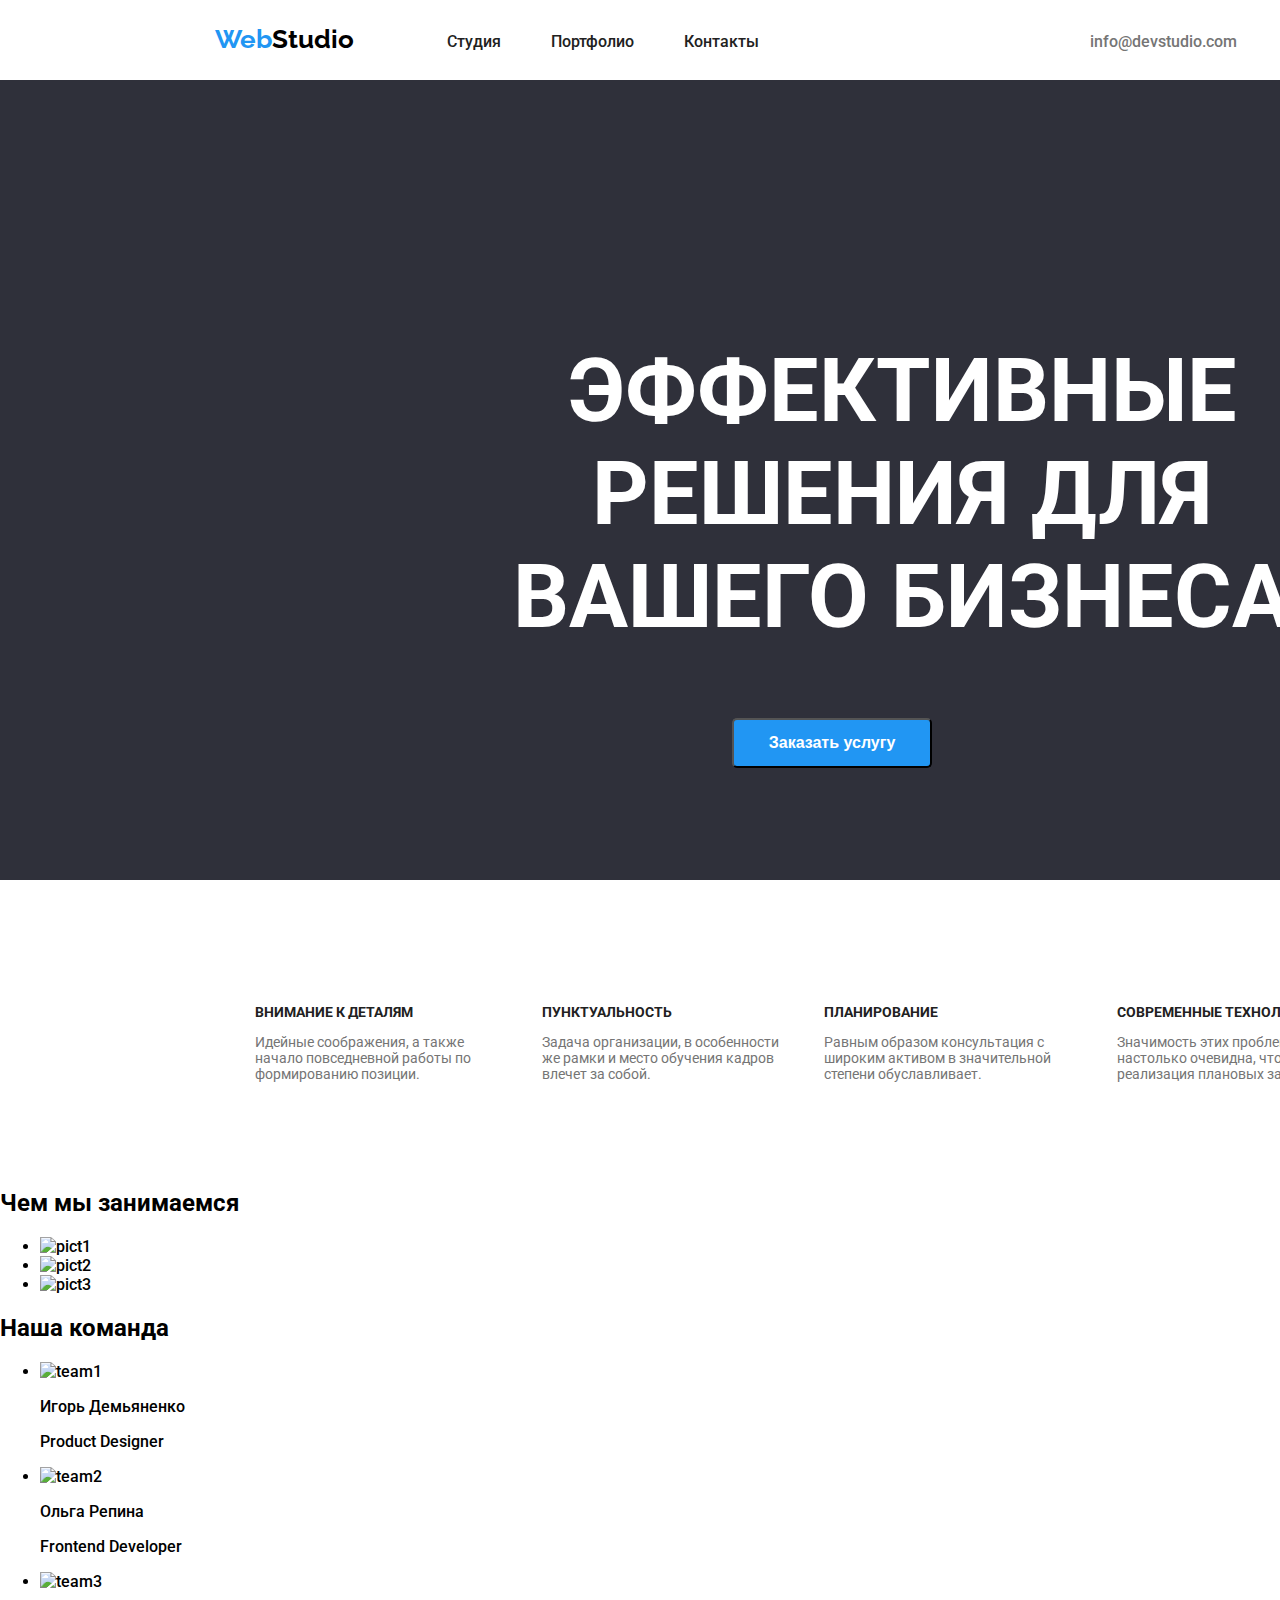
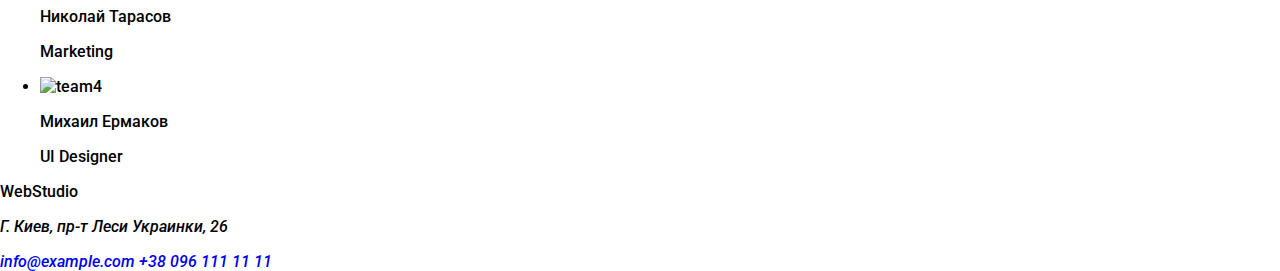
==== index.html @ d457b76b "Стилизовал секции с кнопкой и характеристиками" ====
<!DOCTYPE html>
<html lang="ru">
  <head>
    <meta charset="UTF-8" />
    <meta name="viewport" content="width=device-width, initial-scale=1.0" />
    <title>Web Studio</title>
    <link rel="stylesheet" href="./css/style.css">
    <link href="https://fonts.googleapis.com/css2?family=Raleway:wght@700&display=swap" rel="stylesheet">
    <link href="https://fonts.googleapis.com/css2?family=Roboto:ital,wght@0,100;0,300;0,400;0,500;0,700;0,900;1,100;1,300;1,400;1,500;1,700;1,900&display=swap" rel="stylesheet">
  </head>
  <body>
    <header>
      <nav class="navi">
        <a href="./"><span class="logo1">Web</span><span class="logo2">Studio</span></a>
        <ul class="navi-menu">
          <li ><a href="#"class="navi-list">Студия</a></li>
          <li ><a href="#" class="navi-list">Портфолио</a></li>
          <li ><a href="#contacts" class="color-for-contacts">Контакты</a></li>
        </ul>
      </nav>
      <address class="addr">
        <a href="mailto:info@example.com" class="textcolor-for-addr">info@devstudio.com</a>
        <a href="tel:+380961111111" class="textcolor-for-addr marg-for-tel">+38 096 111 11 11</a>
      </address>
    </header>

    <main class="main">
      <section class="sect-wiht-but">
        <h1>эффективные решения для вашего бизнеса</h1>
        <button type="button" class="button">Заказать услугу</button>
      </section>
      <section class="our-char">
        <h2 hidden>Наши характеристики</h2>
        <ul class="our-char-list">
          <li>
            <h3>Внимание к деталям</h3>
            <p>Идейные соображения, а также начало повседневной работы по формированию позиции.</p>
          </li>
          <li>
            <h3>Пунктуальность</h3>
            <p>Задача организации, в особенности же рамки и место обучения кадров влечет за собой.</p>
          </li>
          <li>
            <h3>Планирование</h3>
            <p>Равным образом консультация с широким активом в значительной степени обуславливает.</p>
          </li>
          <li>
            <h3>Современные технологии</h3>
            <p>Значимость этих проблем настолько очевидна, что реализация плановых заданий.</p>
          </li>
        </ul>
      </section>

      <section>
        <h2>Чем мы занимаемся</h2>
        <ul>
          <li><img src="images/work/img1.jpg" alt="pict1" width="370" height="294"/></li>
          <li><img src="images/work/img2.jpg" alt="pict2" width="370" height="294"/></li>
          <li><img src="images/work/img3.jpg" alt="pict3" width="370" height="294"/></li>
        </ul>
      </section>
      <section>
        <h2>Наша команда</h2>
        <ul>
          <li>
            <img src="images/team/img1.jpg" alt="team1" width="270" height="260" />
            <p>Игорь Демьяненко</p>
            <p>Product Designer</p>
          </li>
          <li>
            <img src="images/team/img2.jpg" alt="team2" width="270" height="260" />
              <p>Ольга Репина</p>
              <p>Frontend Developer</p>
          </li>
          <li>
            <img src="images/team/img3.jpg" alt="team3" width="270" height="260" />
            <p>Николай Тарасов</p>
            <p>Marketing</p>
          </li>
          <li>
            <img src="images/team/img4.jpg" alt="team4" width="270" height="260" />
            <p>Михаил Ермаков</p>
            <p>UI Designer</p>
          </li>
        </ul>
      </section>
    </main>

    <footer>
      <span>WebStudio</span>
      <address id="contacts">
        <p>Г. Киев, пр-т Леси Украинки, 26</p>
        <a href="mailto:info@example.com">info@example.com</a>
        <a href="tel:+380961111111">+38 096 111 11 11</a>
      </address>
    </footer>
  </body>
</html>
---- css/style.css ----
body {
  margin: 0px;
  padding: 0px;
  font-family: "Roboto", sans-serif;
  width: 1600px;
  font-weight: 500;
}
header {
  height: 80px;
  width: 1600px;
  background-color: #ffffff;
  display: flex;
  flex-direction: row;
  margin: 0px;
}
a {
  text-decoration: none;
}
a:hover {
  text-decoration-line: underline;
  color: #2196f3;
}
.logo1 {
  font-family: "Raleway", sans-serif;
  margin-left: 215px;
  font-weight: 700;
  font-size: 26px;
  color: #2196f3;
  padding: 0px;
}
.logo1:visited {
  color: #2196f3;
}
.logo2 {
  font-family: "Raleway", sans-serif;
  font-weight: 700;
  font-size: 26px;
  color: #000000;
  padding: 0px;
}
.logo2:visited {
  color: #000000;
}
.navi {
  display: flex;
  margin-top: 24px;
}
.navi:visited {
  color: #212121;
}
.navi:hover {
  color: #2196f3;
}
.navi-menu {
  margin-top: 8px;
  padding: 0px;
  display: flex;
  list-style: none;
  margin-left: 93px;
}
.navi-list {
  color: #212121;
  margin-right: 50px;
}
.sect-wiht-but {
  width: 1600px;
  background-color: #2f303a;
  color: #ffffff;
  font-size: 44px;
  font-weight: 900;
  padding-top: 200px;
  padding-left: 452px;
  height: 600px;
}
.sect-wiht-but h1 {
  margin-right: 700px;
  text-transform: uppercase;
  text-align: center;
}
.color-for-contacts {
  color: #212121;
}
.main {
  margin: 0px;
}
.addr {
  font-style: normal;
  padding: 0px;
  margin-left: 331px;
  margin-top: 32px;
}
.marg-for-tel {
  margin-left: 50px;
}
.textcolor-for-addr {
  color: #757575;
}
.button {
  width: 200px;
  height: 50px;
  background-color: #2196f3;
  color: #ffffff;
  margin-left: 280px;
  font-size: 16px;
  font-weight: 700;
  padding-left: 32px;
  padding-right: 32px;
  padding-top: 10px;
  padding-bottom: 10px;
  border-radius: 5px;
}
.our-char {
  height: 101px;
  width: 1170px;
  padding-bottom: 94px;
  padding-top: 94px;
  padding-right: 215px;
  padding-left: 215px;
  margin: 0px;
}
.our-char-list {
  list-style: none;
  display: flex;
}
.our-char-list li {
  widows: 270px;
  margin-right: 30px;
}
.our-char-list li h3 {
  text-transform: uppercase;
  font-size: 14px;
  font-weight: 700px;
  color: #212121;
}
.our-char-list li p {
  font-weight: 400;
  font-size: 14px;
  color: #757575;
}
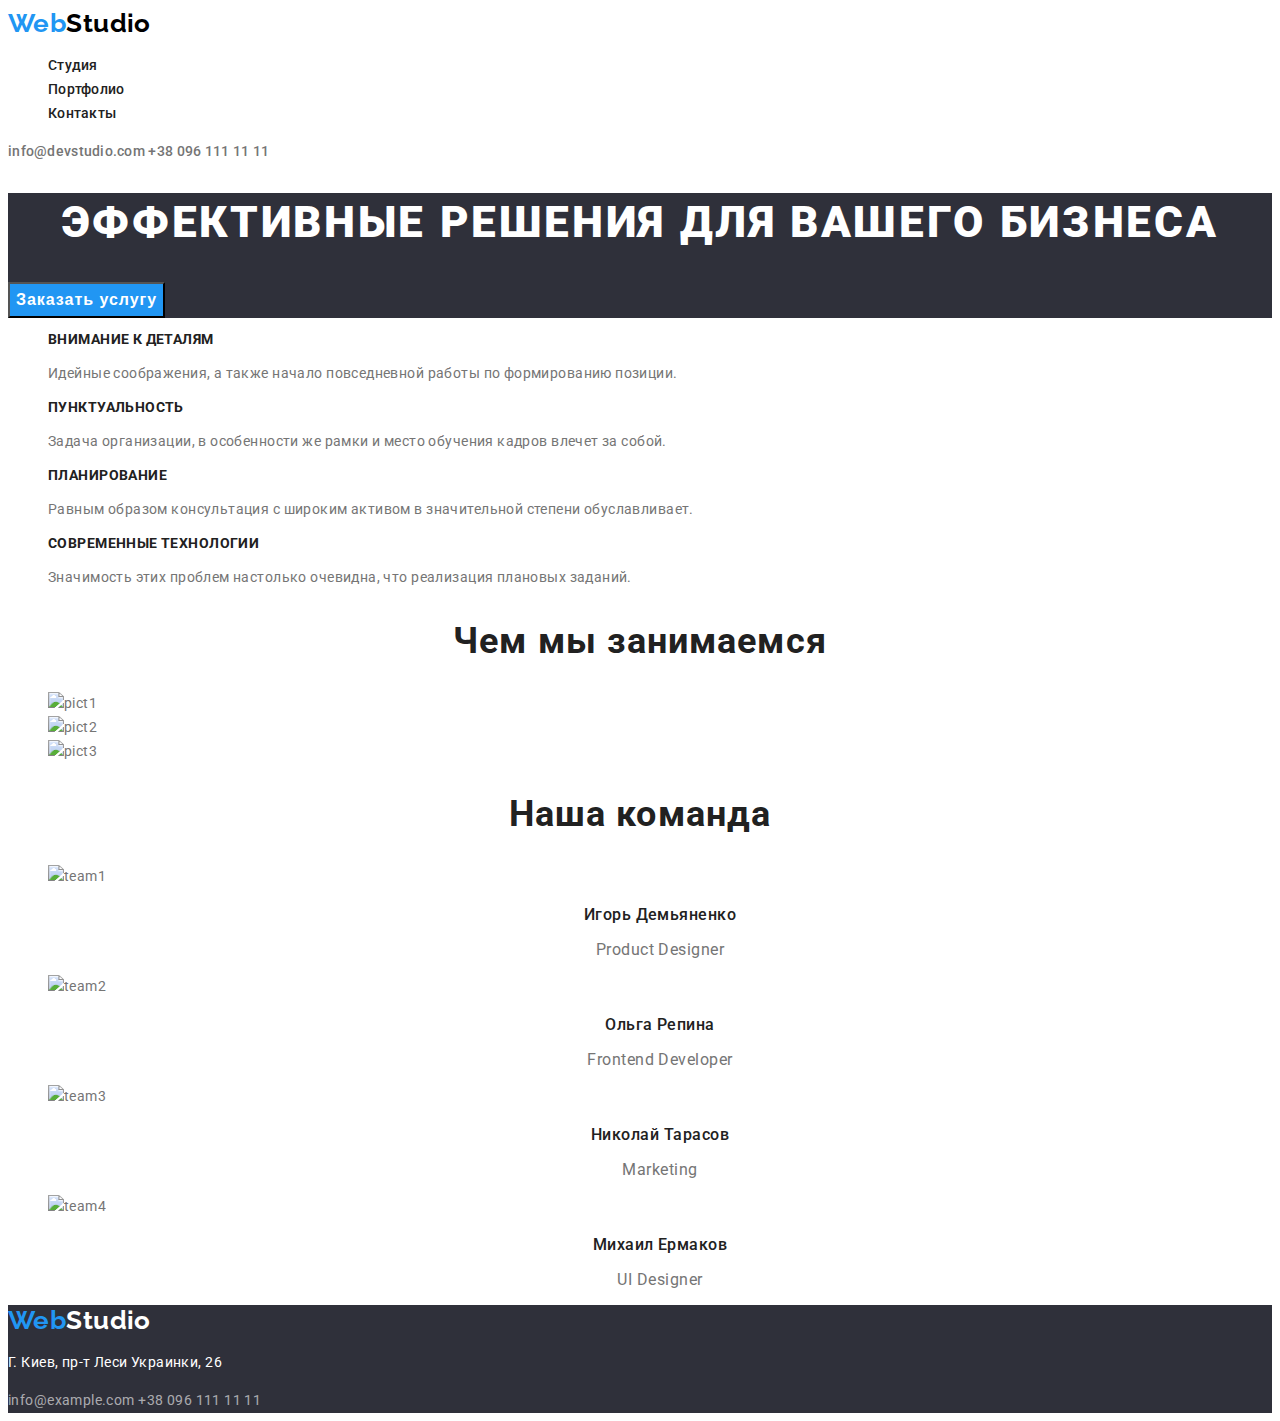
==== commit c2f84d1c: "Изв=менил стиль текста и шрифты" ====
--- a/index.html
+++ b/index.html
@@ -4,34 +4,35 @@
     <meta charset="UTF-8" />
     <meta name="viewport" content="width=device-width, initial-scale=1.0" />
     <title>Web Studio</title>
-    <link rel="stylesheet" href="./css/style.css">
     <link href="https://fonts.googleapis.com/css2?family=Raleway:wght@700&display=swap" rel="stylesheet">
     <link href="https://fonts.googleapis.com/css2?family=Roboto:ital,wght@0,100;0,300;0,400;0,500;0,700;0,900;1,100;1,300;1,400;1,500;1,700;1,900&display=swap" rel="stylesheet">
+    <link rel="stylesheet" href="./css/style.css">
   </head>
   <body>
     <header>
-      <nav class="navi">
-        <a href="./"><span class="logo1">Web</span><span class="logo2">Studio</span></a>
-        <ul class="navi-menu">
-          <li ><a href="#"class="navi-list">Студия</a></li>
-          <li ><a href="#" class="navi-list">Портфолио</a></li>
-          <li ><a href="#contacts" class="color-for-contacts">Контакты</a></li>
+      <nav>
+        <a href="./" class="logo"><span class="web">Web</span><span class="stud">Studio</span></a>
+        <ul class="nav list">
+          <li ><a href="./">Студия</a></li>
+          <li ><a href="#">Портфолио</a></li>
+          <li ><a href="#contacts">Контакты</a></li>
         </ul>
       </nav>
       <address class="addr">
-        <a href="mailto:info@example.com" class="textcolor-for-addr">info@devstudio.com</a>
-        <a href="tel:+380961111111" class="textcolor-for-addr marg-for-tel">+38 096 111 11 11</a>
+        <a href="mailto:info@example.com">info@devstudio.com</a>
+        <a href="tel:+380961111111">+38 096 111 11 11</a>
       </address>
     </header>
 
-    <main class="main">
-      <section class="sect-wiht-but">
+    <main>
+      <section class="hero">
         <h1>эффективные решения для вашего бизнеса</h1>
-        <button type="button" class="button">Заказать услугу</button>
+        <button type="button">Заказать услугу</button>
       </section>
-      <section class="our-char">
+
+      <section class="characteristics">
         <h2 hidden>Наши характеристики</h2>
-        <ul class="our-char-list">
+        <ul class="list">
           <li>
             <h3>Внимание к деталям</h3>
             <p>Идейные соображения, а также начало повседневной работы по формированию позиции.</p>
@@ -51,43 +52,43 @@
         </ul>
       </section>
 
-      <section>
+      <section class="work">
         <h2>Чем мы занимаемся</h2>
-        <ul>
+        <ul class="list">
           <li><img src="images/work/img1.jpg" alt="pict1" width="370" height="294"/></li>
           <li><img src="images/work/img2.jpg" alt="pict2" width="370" height="294"/></li>
           <li><img src="images/work/img3.jpg" alt="pict3" width="370" height="294"/></li>
         </ul>
       </section>
-      <section>
+      <section class="team">
         <h2>Наша команда</h2>
-        <ul>
+        <ul class="list">
           <li>
             <img src="images/team/img1.jpg" alt="team1" width="270" height="260" />
-            <p>Игорь Демьяненко</p>
-            <p>Product Designer</p>
+            <p class="name">Игорь Демьяненко</p>
+            <p class="prof">Product Designer</p>
           </li>
           <li>
             <img src="images/team/img2.jpg" alt="team2" width="270" height="260" />
-              <p>Ольга Репина</p>
-              <p>Frontend Developer</p>
+              <p class="name">Ольга Репина</p>
+              <p class="prof">Frontend Developer</p>
           </li>
           <li>
             <img src="images/team/img3.jpg" alt="team3" width="270" height="260" />
-            <p>Николай Тарасов</p>
-            <p>Marketing</p>
+            <p class="name">Николай Тарасов</p>
+            <p class="prof">Marketing</p>
           </li>
           <li>
             <img src="images/team/img4.jpg" alt="team4" width="270" height="260" />
-            <p>Михаил Ермаков</p>
-            <p>UI Designer</p>
+            <p class="name">Михаил Ермаков</p>
+            <p class="prof">UI Designer</p>
           </li>
         </ul>
       </section>
     </main>
 
-    <footer>
-      <span>WebStudio</span>
+    <footer class="footer">
+      <a href="./" class="logo"><span class="web">Web</span><span class="stud">Studio</span></a>
       <address id="contacts">
         <p>Г. Киев, пр-т Леси Украинки, 26</p>
         <a href="mailto:info@example.com">info@example.com</a>
--- a/css/style.css
+++ b/css/style.css
@@ -1,139 +1,137 @@
+:root {
+  --dark-bg: #2f303a;
+  --blue: #2196f3;
+  --black: #000000;
+  --light-black: #212121;
+  --white: #ffffff;
+  --grey: #757575;
+  --transparentwhite: rgba(255, 255, 255, 0.6);
+}
 body {
-  margin: 0px;
-  padding: 0px;
-  font-family: "Roboto", sans-serif;
-  width: 1600px;
-  font-weight: 500;
+  font-family: Roboto;
+  font-style: normal;
+  font-weight: 400;
+  font-size: 14px;
+  line-height: 1.71;
+  letter-spacing: 0.03em;
+  color: var(--grey);
 }
-header {
-  height: 80px;
-  width: 1600px;
-  background-color: #ffffff;
-  display: flex;
-  flex-direction: row;
-  margin: 0px;
+address {
+  font-style: normal;
 }
 a {
   text-decoration: none;
 }
-a:hover {
-  text-decoration-line: underline;
-  color: #2196f3;
+.list {
+  list-style: none;
 }
-.logo1 {
-  font-family: "Raleway", sans-serif;
-  margin-left: 215px;
+.logo {
+  font-family: Raleway;
   font-weight: 700;
   font-size: 26px;
-  color: #2196f3;
-  padding: 0px;
+  line-height: 1.19;
 }
-.logo1:visited {
-  color: #2196f3;
+.logo .web {
+  color: var(--blue);
 }
-.logo2 {
-  font-family: "Raleway", sans-serif;
+.logo .stud {
+  color: var(--black);
+}
+.nav > li > a {
+  font-weight: 500;
+  font-size: 14px;
+  line-height: 1.14;
+  letter-spacing: 0.02em;
+  color: var(--light-black);
+}
+.nav > li > a:hover {
+  color: var(--blue);
+}
+.addr > a {
+  font-style: normal;
+  font-weight: 500;
+  font-size: 14px;
+  line-height: 16px;
+  letter-spacing: 0.02em;
+  color: var(--grey);
+}
+.addr > a:hover {
+  color: var(--blue);
+}
+.hero {
+  background-color: var(--dark-bg);
+}
+.hero > h1 {
+  font-weight: 900;
+  font-size: 44px;
+  line-height: 1.36;
+  text-align: center;
+  letter-spacing: 0.06em;
+  text-transform: uppercase;
+  color: var(--white);
+}
+.hero > button {
+  background-color: var(--blue);
+  color: var(--white);
   font-weight: 700;
-  font-size: 26px;
-  color: #000000;
-  padding: 0px;
+  font-size: 16px;
+  line-height: 1.87;
+  text-align: center;
+  letter-spacing: 0.06em;
 }
-.logo2:visited {
-  color: #000000;
+.characteristics > ul > li > h3 {
+  font-weight: 700;
+  font-size: 14px;
+  line-height: 1.14;
+  letter-spacing: 0.03em;
+  text-transform: uppercase;
+  color: var(--light-black);
 }
-.navi {
-  display: flex;
-  margin-top: 24px;
+.work > h2 {
+  font-weight: 700;
+  font-size: 36px;
+  line-height: 1.17;
+  text-align: center;
+  letter-spacing: 0.03em;
+  color: var(--light-black);
 }
-.navi:visited {
-  color: #212121;
+.team > h2 {
+  font-weight: 700;
+  font-size: 36px;
+  line-height: 1.17;
+  text-align: center;
+  letter-spacing: 0.03em;
+  color: var(--light-black);
 }
-.navi:hover {
-  color: #2196f3;
+.team .name {
+  font-weight: 500;
+  font-size: 16px;
+  line-height: 1.19;
+  text-align: center;
+  letter-spacing: 0.03em;
+  color: var(--light-black);
 }
-.navi-menu {
-  margin-top: 8px;
-  padding: 0px;
-  display: flex;
-  list-style: none;
-  margin-left: 93px;
+.team .prof {
+  font-size: 16px;
+  line-height: 1.19;
+  text-align: center;
+  letter-spacing: 0.03em;
 }
-.navi-list {
-  color: #212121;
-  margin-right: 50px;
+.footer {
+  background-color: var(--dark-bg);
 }
-.sect-wiht-but {
-  width: 1600px;
-  background-color: #2f303a;
-  color: #ffffff;
-  font-size: 44px;
-  font-weight: 900;
-  padding-top: 200px;
-  padding-left: 452px;
-  height: 600px;
+.footer .logo .stud {
+  color: var(--white);
 }
-.sect-wiht-but h1 {
-  margin-right: 700px;
-  text-transform: uppercase;
-  text-align: center;
+#contacts p {
+  font-size: 14px;
+  line-height: 1.71;
+  letter-spacing: 0.03em;
+  color: var(--white);
 }
-.color-for-contacts {
-  color: #212121;
+#contacts a {
+  font-size: 14px;
+  line-height: 1.71;
+  letter-spacing: 0.03em;
+  color: var(--transparentwhite);
 }
-.main {
-  margin: 0px;
-}
-.addr {
-  font-style: normal;
-  padding: 0px;
-  margin-left: 331px;
-  margin-top: 32px;
-}
-.marg-for-tel {
-  margin-left: 50px;
-}
-.textcolor-for-addr {
-  color: #757575;
-}
-.button {
-  width: 200px;
-  height: 50px;
-  background-color: #2196f3;
-  color: #ffffff;
-  margin-left: 280px;
-  font-size: 16px;
-  font-weight: 700;
-  padding-left: 32px;
-  padding-right: 32px;
-  padding-top: 10px;
-  padding-bottom: 10px;
-  border-radius: 5px;
-}
-.our-char {
-  height: 101px;
-  width: 1170px;
-  padding-bottom: 94px;
-  padding-top: 94px;
-  padding-right: 215px;
-  padding-left: 215px;
-  margin: 0px;
-}
-.our-char-list {
-  list-style: none;
-  display: flex;
-}
-.our-char-list li {
-  widows: 270px;
-  margin-right: 30px;
-}
-.our-char-list li h3 {
-  text-transform: uppercase;
-  font-size: 14px;
-  font-weight: 700px;
-  color: #212121;
-}
-.our-char-list li p {
-  font-weight: 400;
-  font-size: 14px;
-  color: #757575;
-}
